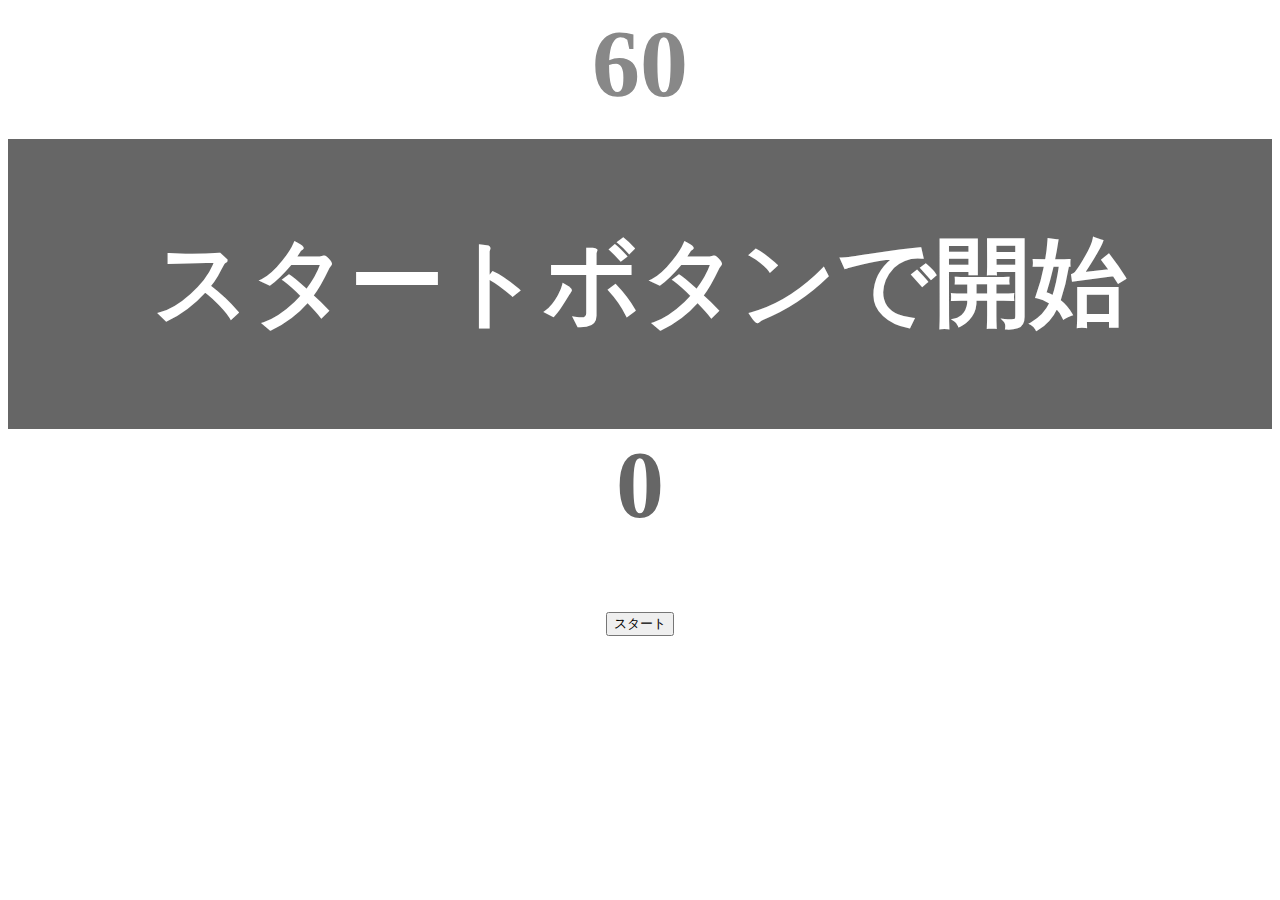
==== kadai_001/index.html @ 29cec491 "test" ====
<!DOCTYPE html>
<html lang="ja">
<head>
    <title>タイピングゲーム</title>
    <meta charset="UTF-8">
    <meta neme="description" content="【JavaScript応用編】簡易的なタイピングゲームです。">
    <meta name="viewport" content="width=device-width, initial-scale=1.0">
     <link rel="stylesheet" href="style.css">
</head>
<body>
    <p id="count" class="count">60</p>
    <div id="wrap" class="wrap">
        <span id="typed" class="typed"></span><span id="untyped"></span>
    </div>

    <p id="typedCount" class="typedCount">0</p>
    

    <button id="start">スタート</button>
     <script type="text/javascript" src="main.js"></script>

</body>
</html>
---- kadai_001/style.css ----
/* タイピングゲーム全体 */
body {
    font-size: 6em;
    text-align: center;
}

/* ゲームの残り秒数が表示されるタイマー領域 */
.count {
    margin: 0;
    font-weight: bold;
    color: #888;
}

/* テキストが表示される領域 */
.wrap {
    margin-top: 20px;
    padding: 80px 40px;
    background-color: #666;
    font-weight: bold;
    color: #fff;
}

/* 正しくタイプされた場合のテキスト */
.typed {
    color: lightgreen;
}

/* ミスタイプの場合の背景 */
.mistyped {
    background-color: red;
}
.typedCount {
    color: #666;
    margin: 0;
    font-weight: bold;
}
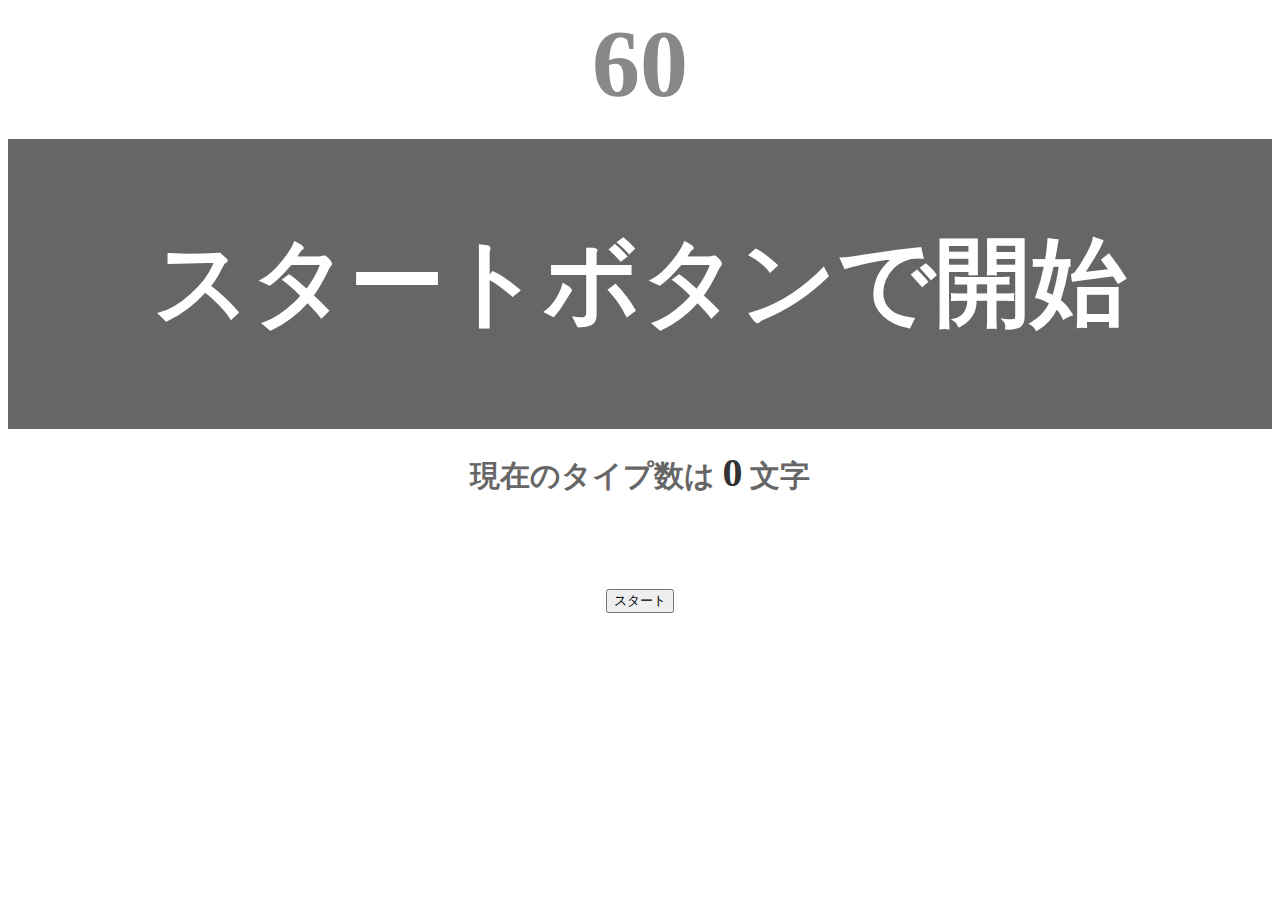
==== commit f2f2405e: "kadai_001提出" ====
--- a/kadai_001/index.html
+++ b/kadai_001/index.html
@@ -13,8 +13,9 @@
         <span id="typed" class="typed"></span><span id="untyped"></span>
     </div>
 
-    <p id="typedCount" class="typedCount">0</p>
+    <p class="typedCount">現在のタイプ数は <span id="typedCount">0</span> 文字</p>
     
+
 
     <button id="start">スタート</button>
      <script type="text/javascript" src="main.js"></script>
--- a/kadai_001/style.css
+++ b/kadai_001/style.css
@@ -31,6 +31,11 @@
 }
 .typedCount {
     color: #666;
-    margin: 0;
+    margin: 20px;
     font-weight: bold;
+    font-size: 30px;
+}
+#typedCount {
+    color: #333;
+    font-size: 40px;
 }